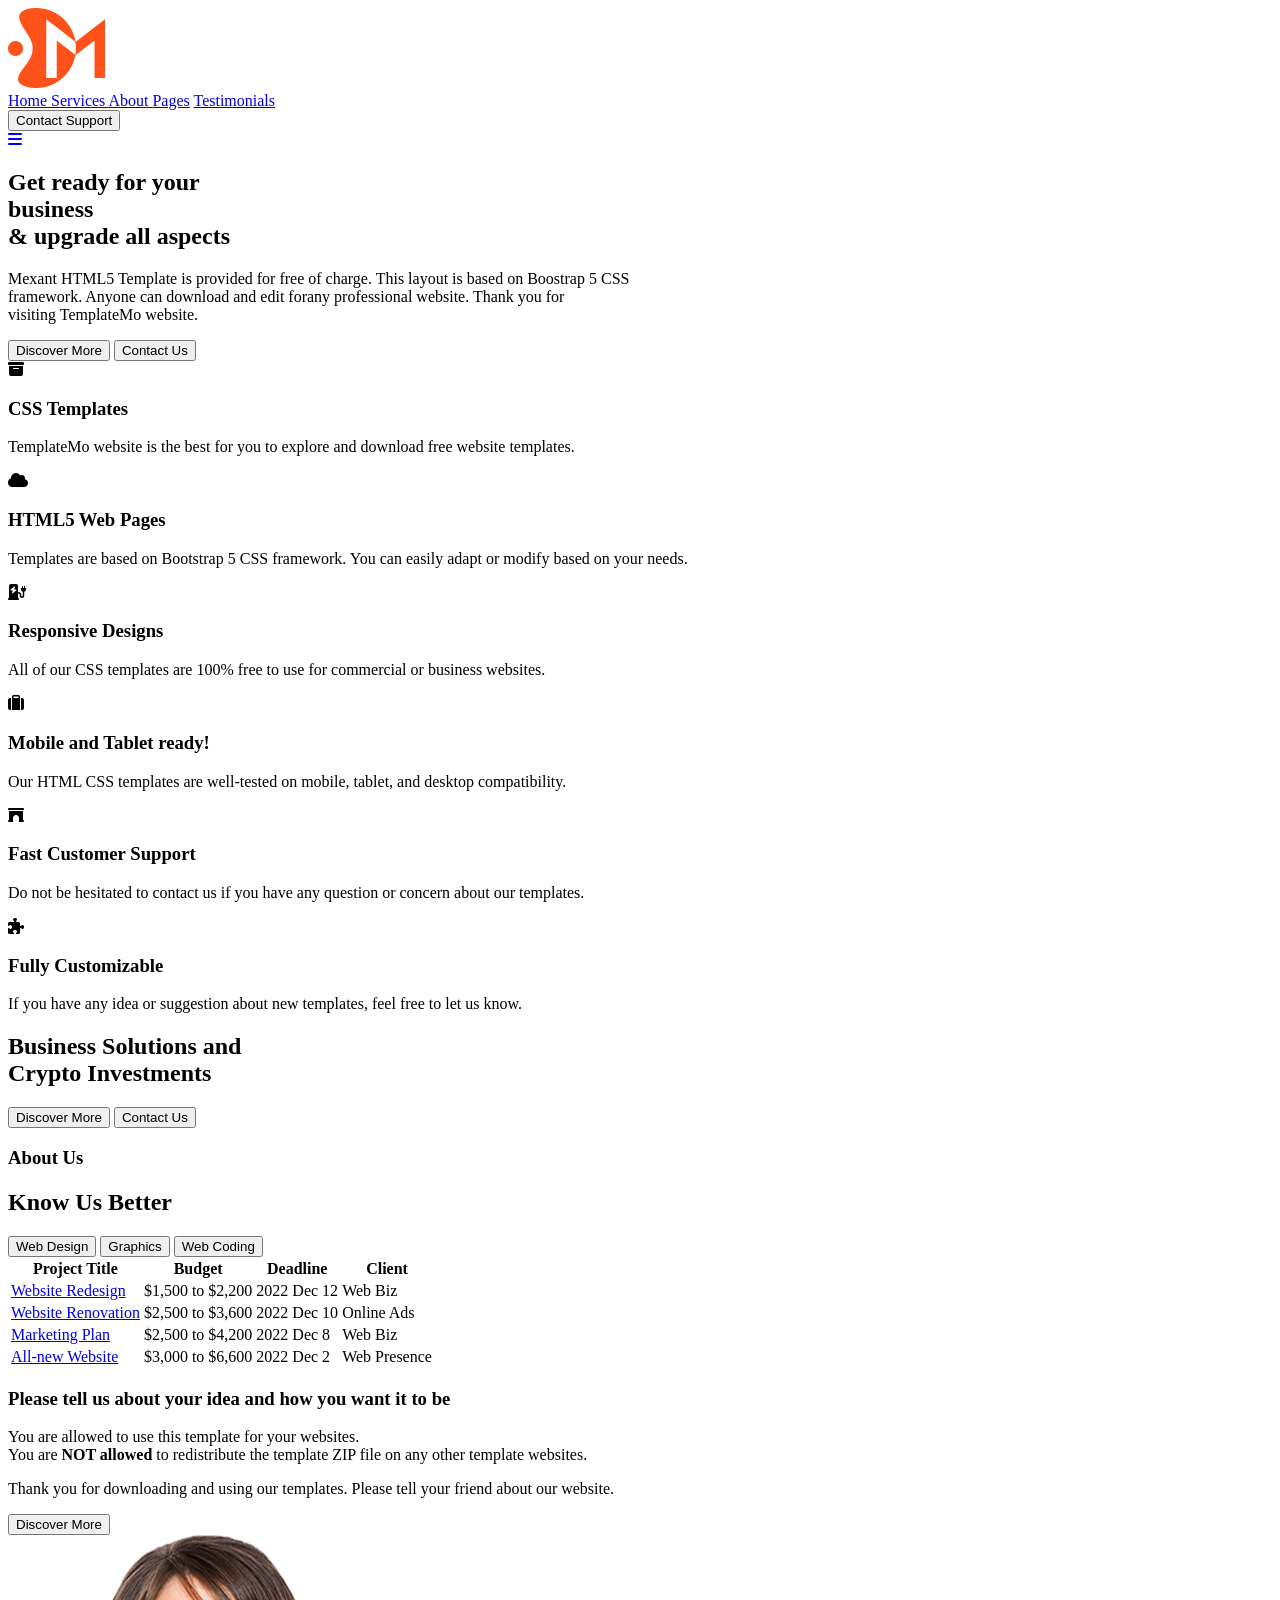
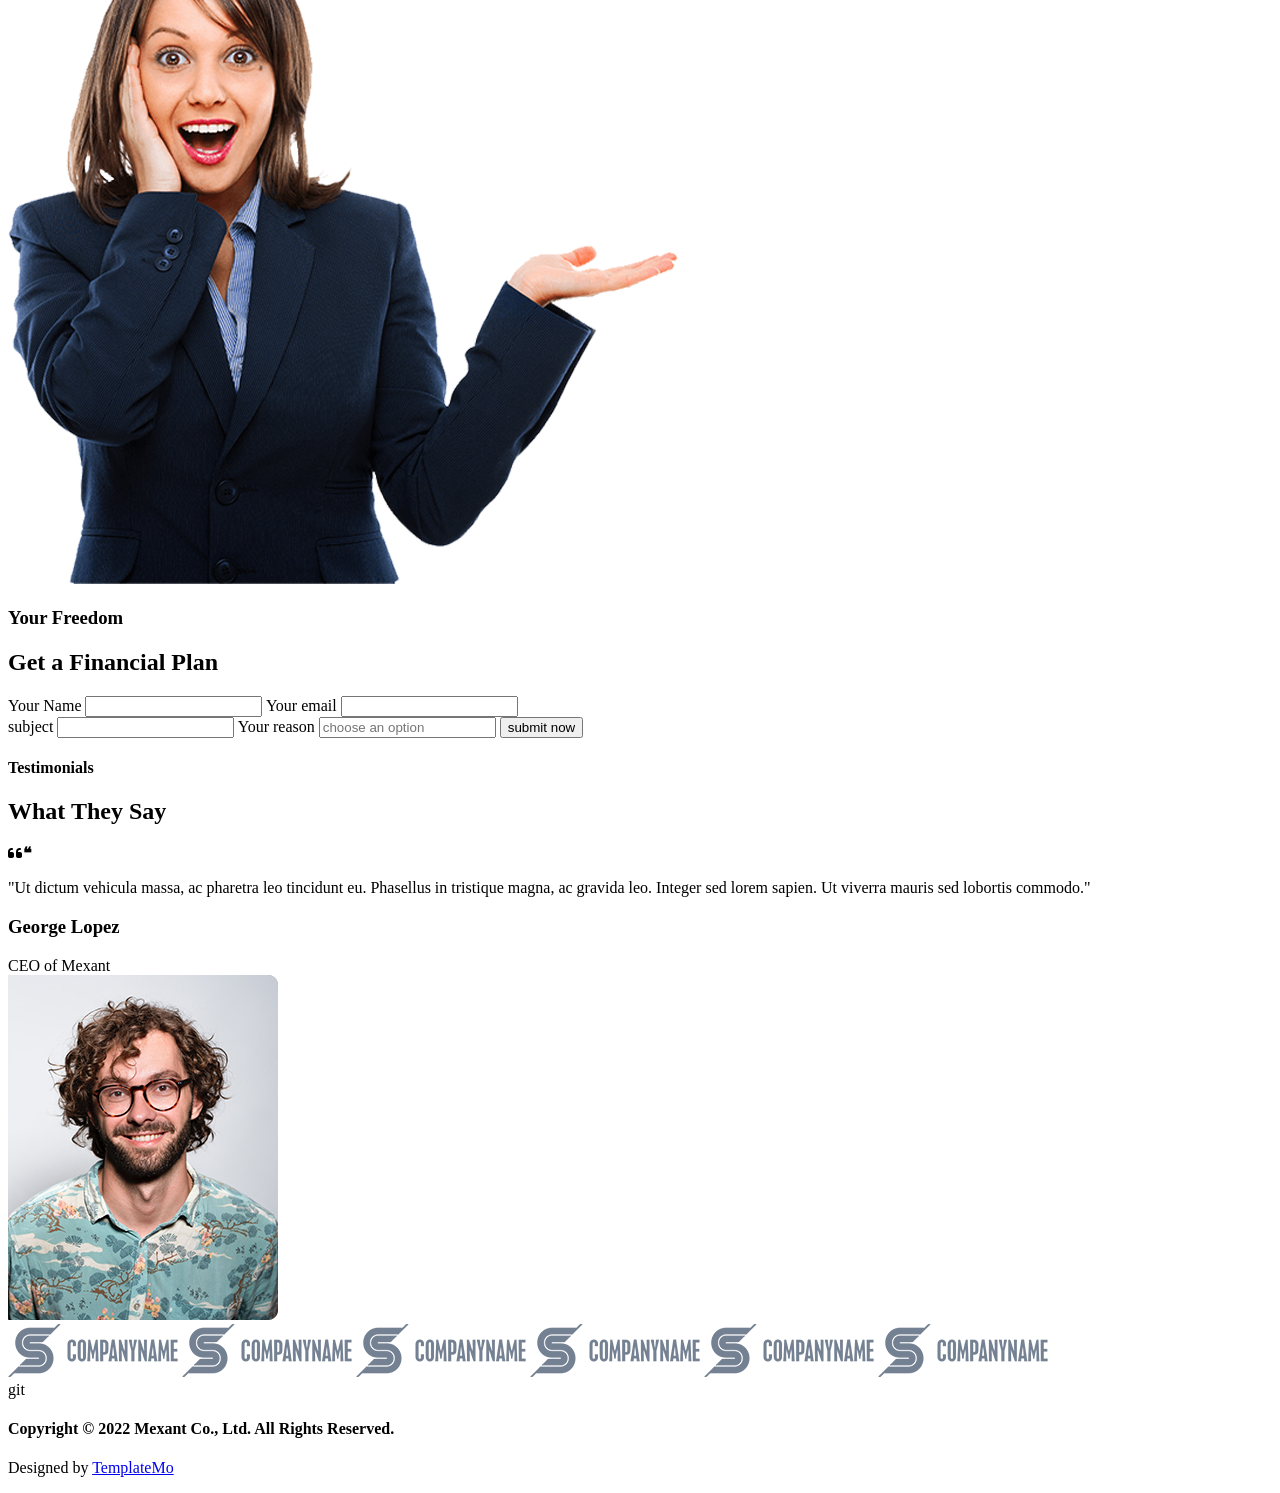
==== index.html @ 21115353 "first commit" ====
<!DOCTYPE html>
<html lang="en">
  <head>
    <meta charset="UTF-8" />
    <meta name="viewport" content="width=device-width, initial-scale=1.0" />
    <title>Document</title>
    <link rel="stylesheet" href="index.css" />
    <link
      rel="stylesheet"
      href="https://cdnjs.cloudflare.com/ajax/libs/font-awesome/6.4.0/css/all.min.css"
    />
  </head>
  <body>
    <main class="main">
      <header class="header">
        <div class="logo">
          <img src="../images/logo.png" alt="logo" />
        </div>
        <nav class="header-nav-items">
          <a class="nav-items-link" href="#"> Home </a>
          <a href="#"> Services </a>
          <a href="#">About </a>
          <a href="#"> Pages</a>
          <a href="#"> Testimonials</a>
        </nav>

        <div>
          <button class="header-main-btn">Contact Support</button>
        </div>
       <a href="#"> <i class="fa fa-bars"></i></a>
      </header>

      <!-- header ends -->
      <section class="hero-main">
        <div>
          <h1 class="hero-main-1">
            Get <span class="branding"> ready</span> for your <br />
            business <br />
            & upgrade <span class="branding"> all aspects</span>
          </h1>
        </div>
        <div class="line-1"></div>
        <p class="p">
          Mexant HTML5 Template is provided for free of charge. This layout is
          based on Boostrap 5 CSS <br />
          framework. Anyone can download and edit forany professional website.
          Thank you for <br />
          visiting TemplateMo website.
        </p>
        <div class="main-btn">
          <button class="btn-1">Discover More</button>
          <button class="btn-2">Contact Us</button>
        </div>
      </section>
    </main>
    <!-- first section end  -->
    <section class="section-1">
      <div class="section-container">
        <!-- card 1 -->
        <div class="section-a">
          <div class="a">
            <div class="icon">
              <i class="fa fa-archive"></i>
            </div>
            <div class="hero-content">
              <h3>CSS Templates</h3>
              <p>
                TemplateMo website is the best for you to explore and download
                free website templates.
              </p>
            </div>
          </div>
          <div class="a">
            <div class="icon">
              <i class="fa fa-cloud"></i>
            </div>
            <div class="hero-content">
              <h3>HTML5 Web Pages</h3>
              <p>
                Templates are based on Bootstrap 5 CSS framework. You can easily
                adapt or modify based on your needs.
              </p>
            </div>
          </div>
        </div>
        <!-- card 2 -->
        <div class="section-a">
          <div class="a">
            <div class="icon">
              <i class="fas fa-charging-station"></i>
            </div>
            <div class="hero-content">
              <h3>Responsive Designs</h3>
              <p>
                All of our CSS templates are 100% free to use for commercial or
                business websites.
              </p>
            </div>
          </div>
          <div class="a">
            <div class="icon">
              <i class="fas fa-suitcase"></i>
            </div>
            <div class="hero-content">
              <h3>Mobile and Tablet ready!</h3>
              <p>
                Our HTML CSS templates are well-tested on mobile, tablet, and
                desktop compatibility.
              </p>
            </div>
          </div>
        </div>
        <!-- card 3 -->
        <div class="section-a">
          <div class="a">
            <div class="icon">
              <i class="fas fa-archway"></i>
            </div>
            <div class="hero-content">
              <h3>Fast Customer Support</h3>
              <p>
                Do not be hesitated to contact us if you have any question or
                concern about our templates.
              </p>
            </div>
          </div>
          <div class="a">
            <div class="icon">
              <i class="fas fa-puzzle-piece"></i>
            </div>
            <div class="hero-content">
              <h3>Fully Customizable</h3>
              <p>
                If you have any idea or suggestion about new templates, feel
                free to let us know.
              </p>
            </div>
          </div>
        </div>
      </div>
    </section>
    <!-- section 3 -->
  <section>
    <div class="section-3">
      <div>
        <h1 class="Brand">
          Business <span class="brand-1">Solutions</span> and <br /><span
            class="brand-2"
            >Crypto</span
          >
          Investments
        </h1>
      </div>
      <div class="bbtn">
        <button class="btn-1">Discover More</button>
        <button class="btn-2">Contact Us</button>
      </div>
    </div>
  </section>
    <!-- section-4 -->
    <section class="b">
        <div class="section">
            <div class="b-1">
                <h3>
                    About Us  
                </h3>
                <p>
                    <h1>
                        Know Us Better
    
                    </h1>
                </p>
            </div>
            <div class="div-container">
            <div class="first-section-container" >
              <div class="btnn-container">
                <button class="btnn">
                    Web Design
                </button>
                <button class="btnn">
                    Graphics
                </button>
                <button class="btnn">
                    Web Coding
                </button>
            </div>
            <div class="table-container">
           <table>
            <thead>
              <tr>
                <th>Project Title</th>
        <th>Budget</th>
        <th>Deadline</th>
        <th>Client</th>
              </tr>
            </thead>
            <tbody>
              <tr>
                <td><a href="#">Website Redesign</a></td>
                <td>$1,500 to $2,200</td>
                <td>2022 Dec 12</td>
                <td>Web Biz</td>
              </tr>
              <tr>
                <td><a href="#">Website Renovation</a></td>
                <td>$2,500 to $3,600</td>
                <td>2022 Dec 10</td>
                 <td>Online Ads</td>
              </tr>
              <tr>
                <td><a href="#">Marketing Plan</a></td>
                <td>$2,500 to $4,200</td>
                <td>2022 Dec 8</td>
                <td>Web Biz</td>
              </tr>
              <tr>
                <td><a href="#">All-new Website</a></td>
                <td>$3,000 to $6,600</td>
                <td>2022 Dec 2</td>
                <td>Web Presence</td>
              </tr>
            </tbody>
           </table>
            </div>
            </div>
                <div class="b-2i">
                    <h3>
                        Please tell us about your idea and how you want it to be
                    </h3>
                    <p>
                        You are allowed to use this template for your websites. <br> You are <b>NOT allowed</b> to redistribute
                         the template ZIP file on any other template websites. <p>
                          Thank you for downloading and using our templates.
     Please tell your friend about our website.
                         </p>
                    </p>
                <button class="btn-1" >
                        Discover More
                    </button>
                </div>
            </div>
      
    </div>
        
    </section>
    <!-- end of section 4 -->
     <section class="section-5">
      <div class="calculator">
        <div class="calculator-image">
          <img src="../images/calculator-image.png" alt="">
        </div>
        <div class="calculator-section">
          <h3>
            Your Freedom</h3>
            <h1>Get a Financial Plan</h1>

            <form action="">
            <div class="name">
              <label for="" > Your Name</label>
              <input type="name"  value="">
            <label for=""> Your email</label>
              <input type="email" value="">
            </div>
              <label for=""> subject</label>
                <input type="text" value="" placeholder="">
                <label for=""> Your reason</label>
                <input type="text" value="" placeholder="choose an option">
            <button type="submit" class="button"> submit now</button>
            </form>
            </div>
             
        </div>

      </div>

       
     </section>
     <!-- end of section 5 -->
     <section class="testimonial-section">
      <h4>Testimonials</h4>
      <h2>What They Say</h2>
  
      <div class="testimonial-container">
        <div class="testimonial-text">
          <div class="fa fa-quote-left pt" >❝</div>
          <p>
            "Ut dictum vehicula massa, ac pharetra leo tincidunt eu. Phasellus in tristique magna, 
            ac gravida leo. Integer sed lorem sapien. Ut viverra mauris sed lobortis commodo."
          </p>
          <h3>George Lopez</h3>
          <span>CEO of Mexant</span>
        </div>
  
        <div class="testimonial-image">
          <img src="../images/testimonials-01.jpg" alt="">
        </div>
      </div>
    </section>
    <section class="company-section">
      <div class="company-image">
        <img src="../images/client-01.png" alt="">
        <img src="../images/client-01.png" alt="">
        <img src="../images/client-01.png" alt="">
        <img src="../images/client-01.png" alt="">
        <img src="../images/client-01.png" alt="">
        <img src="../images/client-01.png" alt="">

      </div>
    </section>git 
    <footer class="footer">
      <div class="footer-cont">
        <h4>Copyright © 2022 Mexant Co., Ltd. All Rights Reserved.</h4>
      <p>
        Designed by <span> <a href="#">TemplateMo</a></span>
      </p>
      </div>

    </footer>
  
  </body>
  </body>
</html>
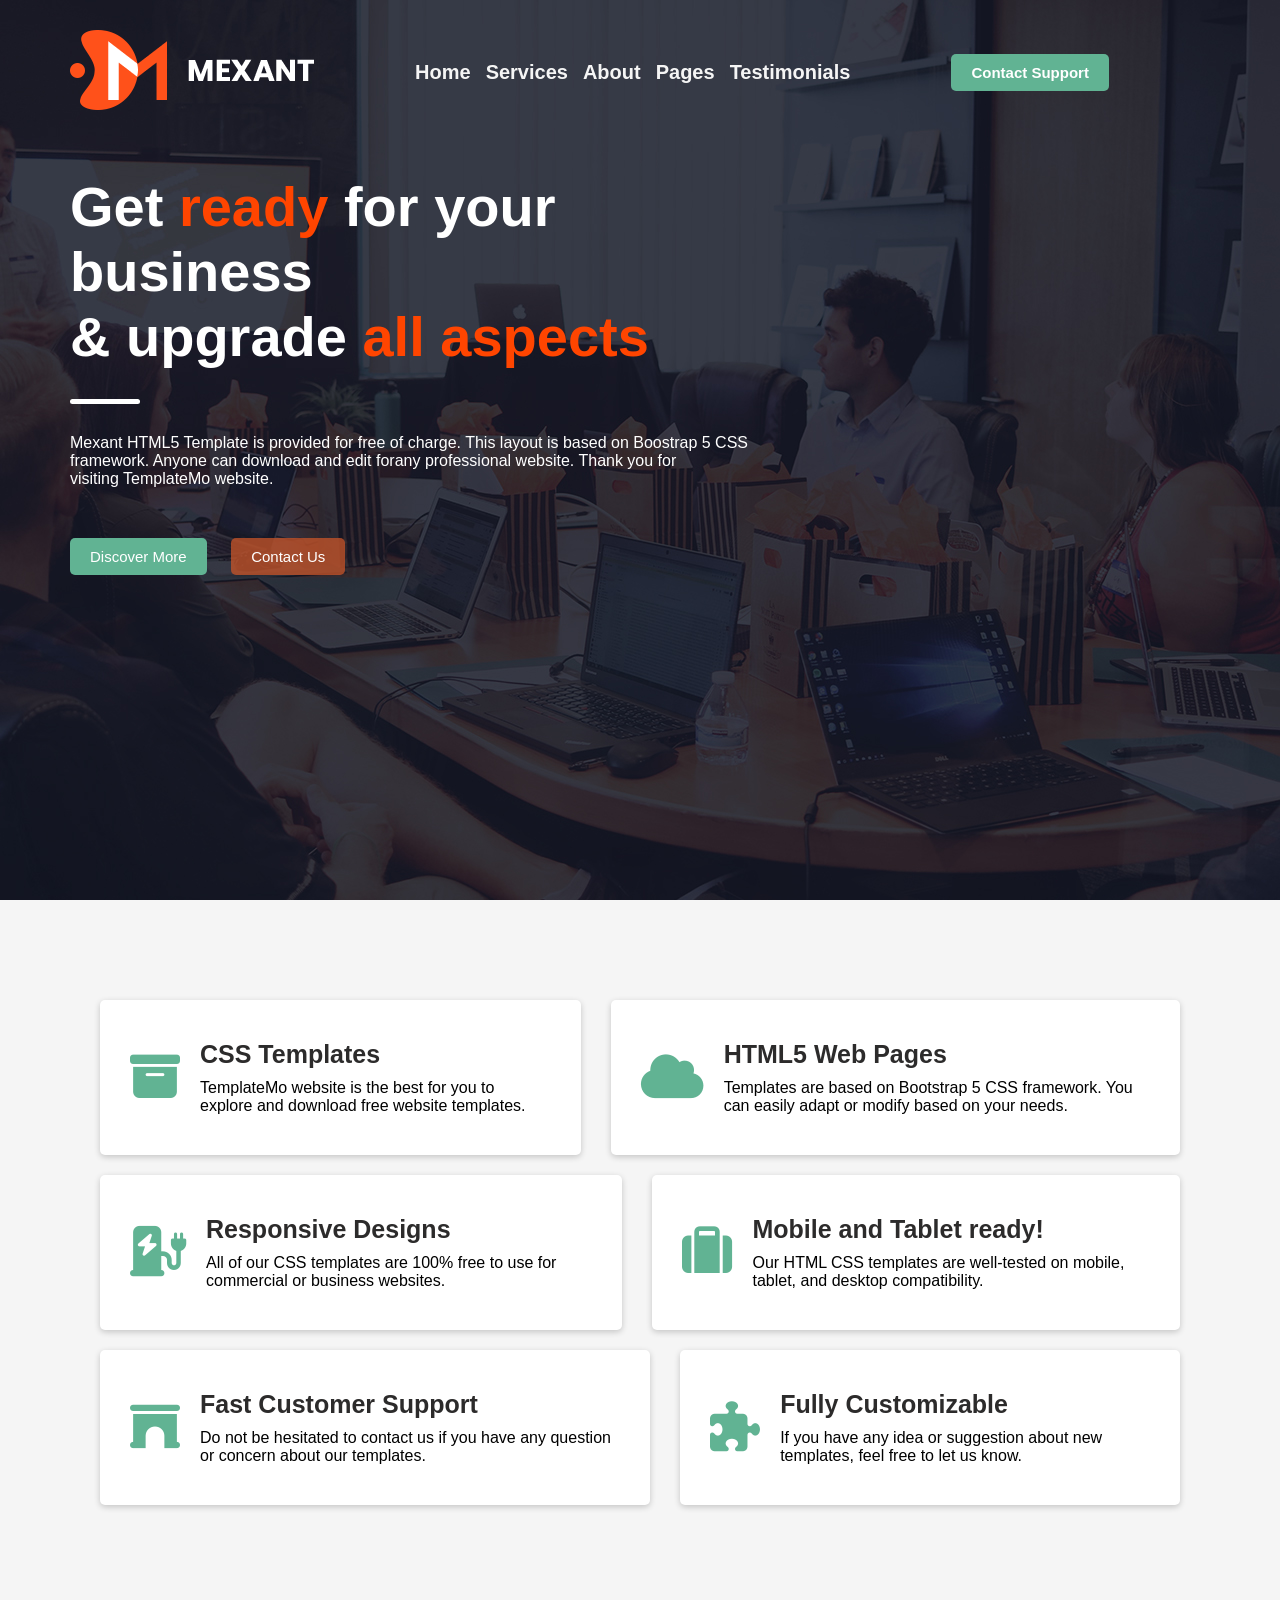
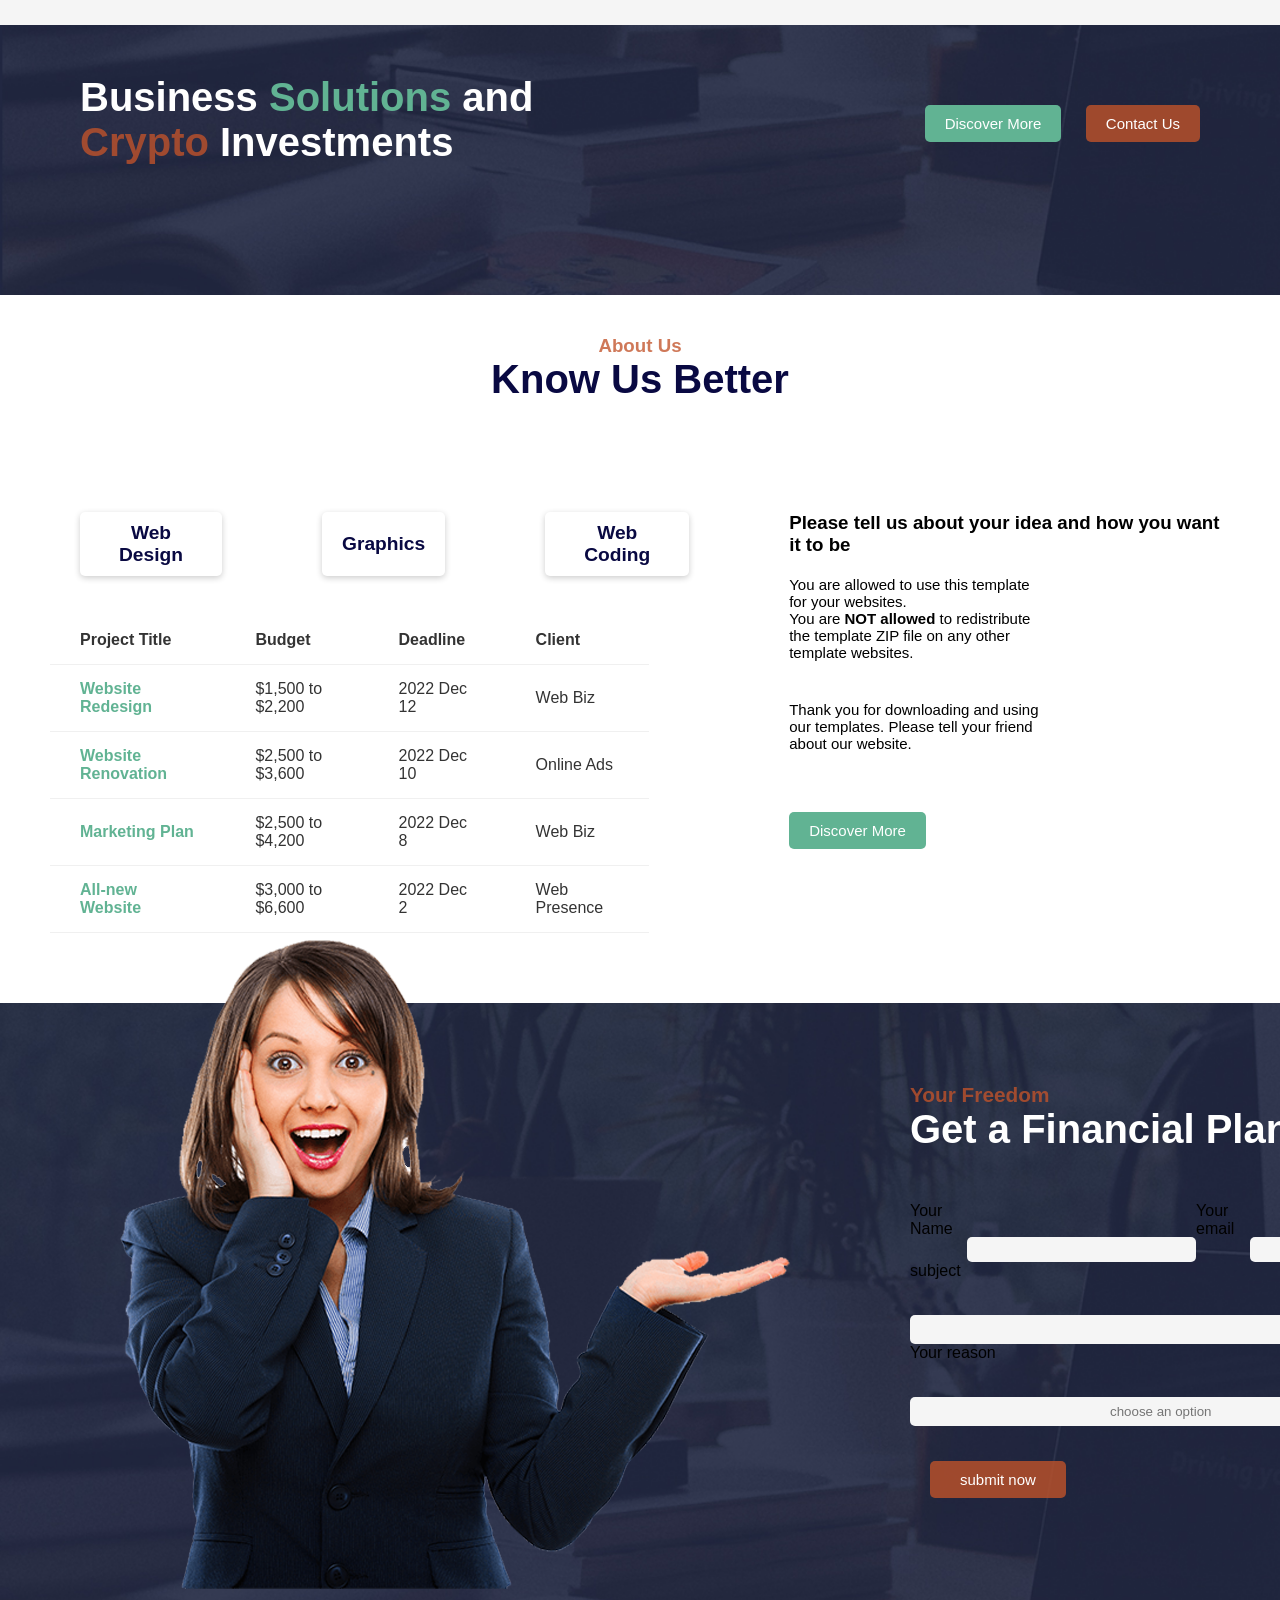
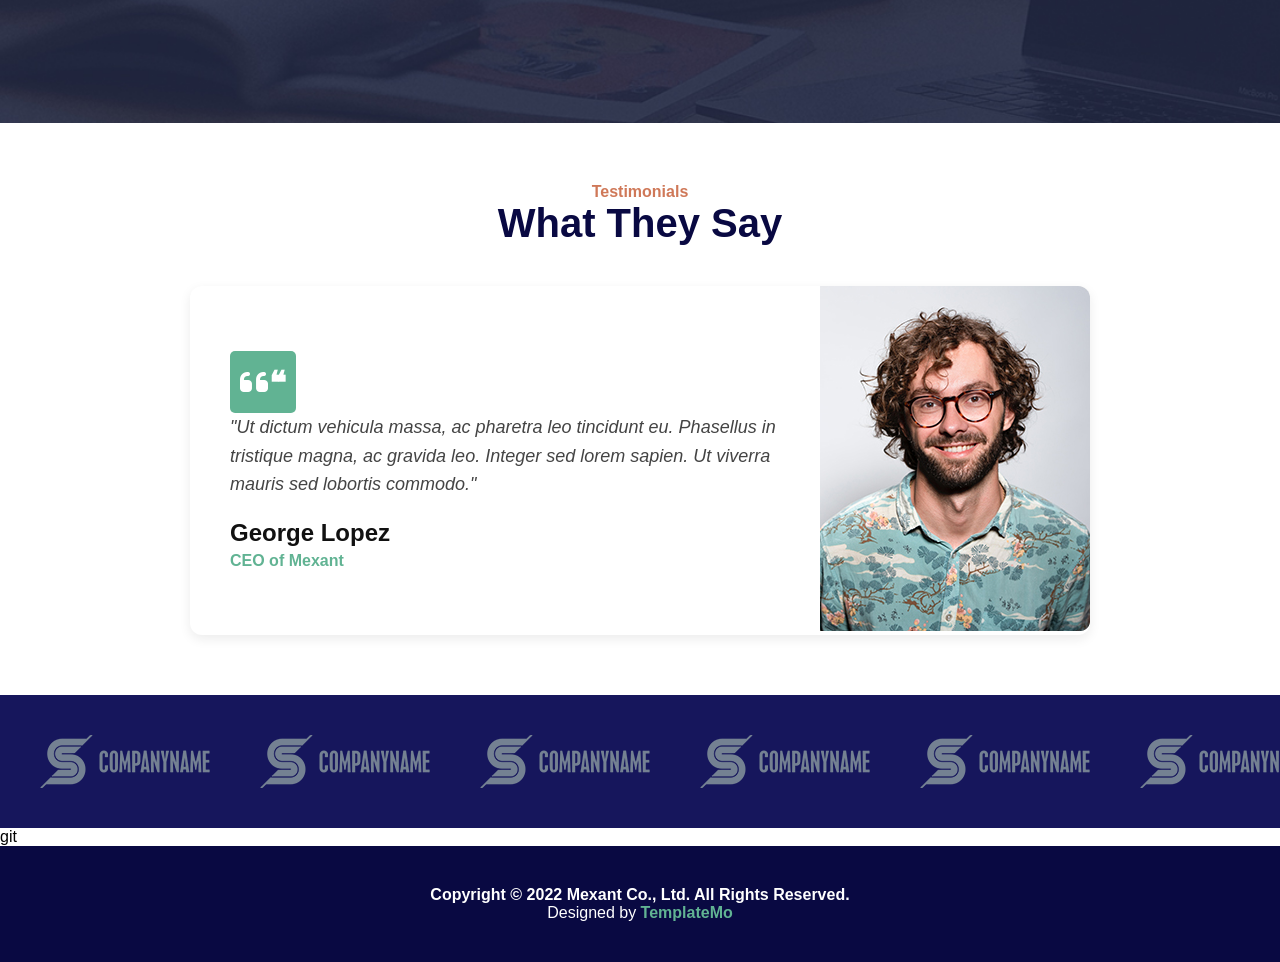
==== commit 3464b666: "first commit" ====
--- a/index.html
+++ b/index.html
@@ -4,7 +4,7 @@
     <meta charset="UTF-8" />
     <meta name="viewport" content="width=device-width, initial-scale=1.0" />
     <title>Document</title>
-    <link rel="stylesheet" href="index.css" />
+    <link rel="stylesheet" href="./styles/index.css" />
     <link
       rel="stylesheet"
       href="https://cdnjs.cloudflare.com/ajax/libs/font-awesome/6.4.0/css/all.min.css"
--- a/styles/index.css
+++ b/styles/index.css
@@ -0,0 +1,450 @@
+* {
+  margin: 0;
+  padding: 0;
+  box-sizing: border-box;
+  font-family: "Segoe UI", Tahoma, Geneva, Verdana, sans-serif;
+}
+.main {
+  background-image: url(/images/slide-01.jpg);
+  background-position: center;
+  background-size: cover;
+  height: 100vh;
+}
+
+.header {
+  display: flex;
+  align-items: center;
+  justify-content: space-between;
+  padding: 30px 70px;
+}
+.header i{
+  display: none;
+}
+
+.header-nav-items {
+  display: flex;
+  align-items: center;
+  gap: 15px;
+}
+
+.header-nav-items a {
+  text-decoration: none;
+  color: whitesmoke;
+  font-size: 20px;
+}
+.header-nav-items a:hover {
+  color: orangered;
+}
+
+.header-main-btn {
+  color: white;
+  background-color: #61b393;
+  border: none;
+  padding: 10px 20px;
+  font-size: 15px;
+  font-weight: 700;
+  border-radius: 5px;
+}
+.hero-main-1 {
+  color: white;
+  font-size: 3.5rem;
+  font-weight: 700;
+}
+.branding {
+  color: orangered;
+}
+.line-1 {
+  background-color: white;
+  height: 5px;
+  width: 70px;
+  margin: 30px 0;
+  border-radius: 10px;
+}
+.p {
+  color: white;
+  gap: 70px;
+}
+.main-btn {
+  padding: 50px 0;
+}
+.btn-1 {
+  background-color: #61b393;
+  border-radius: 5px;
+  color: white;
+  border: none;
+  padding: 10px 20px;
+  font-size: 15px;
+  font-weight: 500;
+}
+.btn-2 {
+  background-color: #c2532ac8;
+  border-radius: 5px;
+  color: white;
+  border: none;
+  padding: 10px 20px;
+  font-size: 15px;
+  font-weight: 500;
+  margin-left: 20px;
+}
+.hero-main {
+  padding: 30px 70px;
+}
+/* first section end */
+.section-1 {
+  background-color: whitesmoke;
+  padding: 100px;
+}
+.section-a {
+  display: flex;
+  gap: 30px;
+  margin-bottom: 20px;
+}
+.a {
+  padding: 40px 30px;
+  background-color: white;
+  border-radius: 5px;
+  box-shadow: 0 2px 6px rgba(0, 0, 0, 0.2);
+  display: flex;
+  align-items: center;
+  gap: 20px;
+}
+.section-container {
+  align-items: center;
+  /* padding: 10px 20px; */
+}
+.icon {
+  font-size: 50px;
+  color: #61b393;
+}
+.hero-content h3 {
+  font-size: 25px;
+  color: #121111e3;
+  margin-bottom: 10px;
+}
+.section-3 {
+  background-image: url(/images/cta-bg.jpg);
+  background-position: fixed;
+  background-size: cover;
+  height: 30vh;
+}
+
+/* section-3 */
+/* .section{
+    display: flex;
+} */
+.Brand {
+  color: white;
+  font-size: 2.5rem;
+  font-weight: 700;
+}
+
+.brand-1 {
+  color: #61b393;
+}
+.brand-2 {
+  color: #c2532ac8;
+}
+.section-3 {
+  display: flex;
+  justify-content: space-between;
+  padding: 50px 80px;
+}
+.bbtn {
+  margin-top: 30px;
+}
+/* section 4 */
+.first-section-container {
+  width: 100%;
+}
+.b-1{
+    padding: 40px 50px;
+}
+.b {
+  background-color: #ffffff66
+
+}
+.b-1 h3 {
+  color: #c2532ac8;
+  text-align: center;
+}
+.b-1 h1 {
+  color: #090942;
+  font-size: 2.5rem;
+  text-align: center;
+}
+.btnn {
+  background-color: white;
+  color: #090942;
+  padding: 10px 20px;
+  border: none;
+  border-radius: 5px;
+  box-shadow: 0 2px 6px rgba(0, 0, 0, 0.2);
+  font-size: 1.2rem;
+  font-weight: 700;
+  margin-left: 30px;
+}
+.btnn-container {
+  gap: 70px;
+}
+.div-container {
+  display: flex;
+  /* gap: 80px; */
+  padding: 30px 50px;
+  justify-content: center;
+  align-items: start;
+  margin-top: 40px;
+}
+.btnn-container {
+  display: flex;
+}
+.div-container p {
+  font-size: 15px;
+  font-weight: 400;
+
+  padding: 20px 190px;
+  margin-left: -190px;
+}
+.b-2i {
+  margin-left: 100px;
+  gap: 30px;
+}
+.table-container {
+  color: #333;
+  padding: 40px;
+  margin-left: -40px;
+}
+table {
+  border-collapse: collapse;
+}
+thead {
+  text-align: left;
+}
+th,
+td {
+  padding: 15px 30px;
+}
+
+th {
+  font-weight: 600;
+}
+tr {
+  border-bottom: 1px solid #f0f0f0;
+}
+a {
+  text-decoration: none;
+  color: #61b393;
+  font-weight: 600;
+}
+/* end of section 4 */
+
+  .section-5 .calculator{
+    background-image: url(/images/calculator-bg.jpg);
+    background-position: fixed;
+    background-size: cover;
+    height: 80vh;
+ 
+    
+   
+}
+.calculator{
+  display: flex;
+}
+.calculator-image{
+     padding: 0px 120px; 
+    position: relative;
+      margin-top: -63PX;
+    
+}
+.calculator-section h3{
+font-size: 1.3rem;
+font-weight: 900;
+color: #c2532ac8;
+margin-top: 80px;
+
+}
+.calculator-section h1{
+  font-size: 2.5rem;
+  font-weight: 700;
+  color: white;
+  top: 20px;
+
+}
+.calculator-section input{
+  display: flex;
+  flex-direction: column;
+  color: white;
+   box-sizing: border-box; 
+  border-radius: 5px;
+  padding: 7px 200px;
+  background-color:whitesmoke;
+  margin-top: 35px;
+  border: none;
+
+  
+}
+.name input{
+  display: flex;
+  padding: 5px 30px;
+
+}
+.name{display: flex;
+  
+}
+.button{
+  background-color: #c2532ac8;
+  border-radius: 5px;
+  color: white;
+  border: none;
+  padding: 10px 30px;
+  font-size: 15px;
+  font-weight: 500;
+  margin-left: 20px;
+  margin-top: 35px;
+}
+.calculator-section form{
+ margin-top: 50px;
+}
+/* section 6 */
+.section-6{
+  background-color: #ffffff66;
+  padding: 400px;
+
+}
+
+  .testimonial-section {
+    text-align: center;
+    padding: 60px 20px;
+  }
+  .testimonial-section h4{
+    color:#c2532ac8 ;
+    font-weight: 700;
+  }
+
+
+  
+
+
+  .testimonial-section h2 {
+    font-size: 2.5rem;
+    font-weight: 700;
+    margin-bottom: 40px;
+    color: #090942;
+  }
+
+  .testimonial-container {
+    display: flex;
+    justify-content: center;
+    align-items: center;
+    max-width: 900px;
+    margin: auto;
+    background: #fff;
+    border-radius: 12px;
+    box-shadow: 0 4px 12px rgba(0,0,0,0.08);
+    overflow: hidden;
+  }
+
+  .testimonial-text {
+    flex: 1;
+    padding: 40px;
+    text-align: left;
+  }
+
+  .pt {
+    font-size: 2rem;
+    color: white;
+    background-color: #61b393;
+   padding: 15px 10px;
+   border-radius: 5px;
+  }
+
+  .testimonial-text p {
+    font-style: italic;
+    color: #444;
+    margin-bottom: 20px;
+    line-height: 1.6;
+    font-size: 18px;
+  }
+
+  .testimonial-text h3 {
+    margin: 0;
+    font-size: 1.5rem;
+    font-weight: bold;
+    color: #111;
+  }
+
+  .testimonial-text span {
+    display: block;
+    color:#61b393; ;
+    margin-top: 5px;
+    font-weight: bold;
+  }
+
+
+
+  .testimonial-image img {
+    width: 100%;
+    height: 100%;
+    object-fit: cover;
+    
+  }
+
+  .company-section{
+    background-color: rgb(22, 22, 92);
+   padding: 40px;
+  }
+  .company-image{
+    display: flex;
+    gap: 50px;
+  }
+  .footer-cont span{
+    color:#c2532ac8 ;
+
+  }
+  .footer{
+  color: white;
+  padding: 40px;
+  background-color: #090942;
+
+}
+.footer-cont{
+  justify-content: center;
+  text-align: center;
+
+}
+@media screen and (max-width: 768px) {
+  .header-main-btn{
+    display: none;
+    
+
+  }
+  .header-nav-items a{
+    display: none;
+    font-size: 10px;
+    font-weight: 500;
+    gap: 10px;
+
+  }
+
+  .main {
+    background-image: url(/images/slide-01.jpg);
+    background-position: center;
+    background-size: cover;
+    height: 100vh;
+  }
+  .header i{
+    display: flex;
+    margin-left: 10px;
+    color: white;
+  }
+
+
+  
+}
+
+
+
+
+
+
+
+
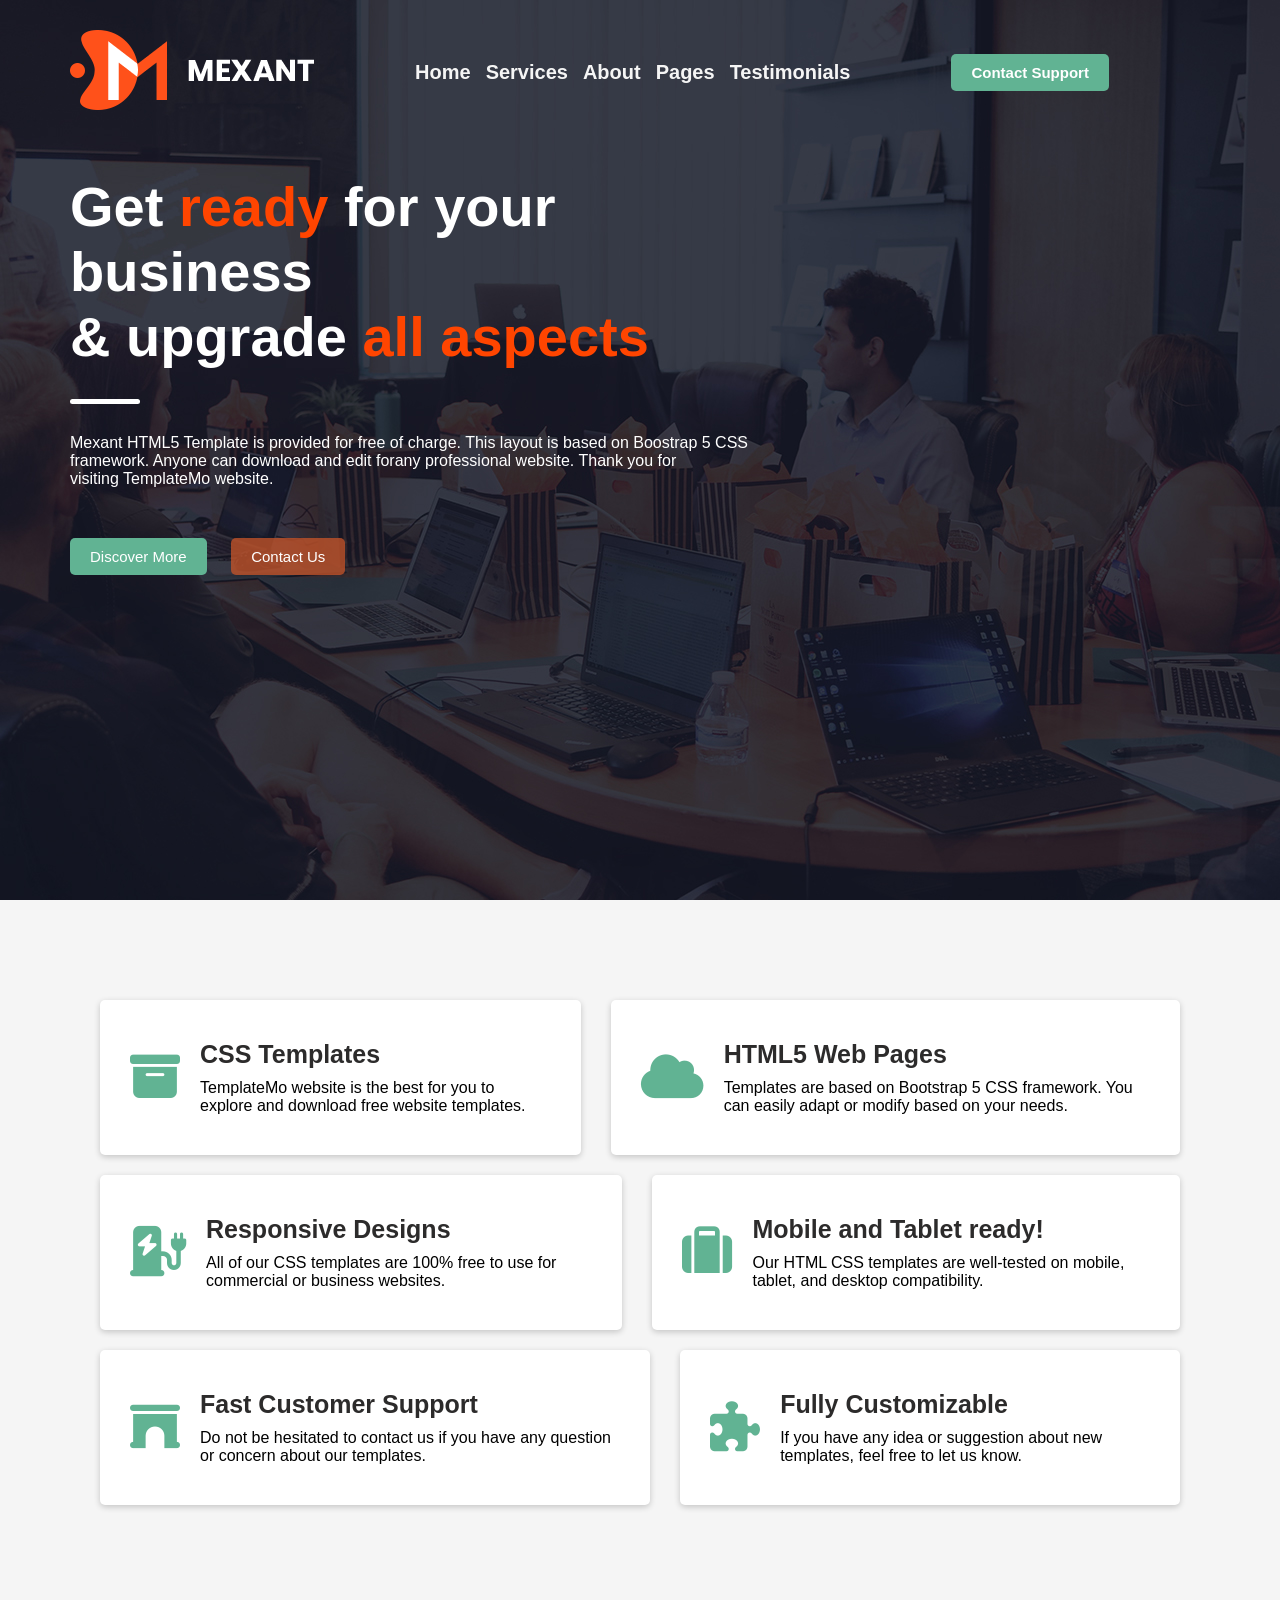
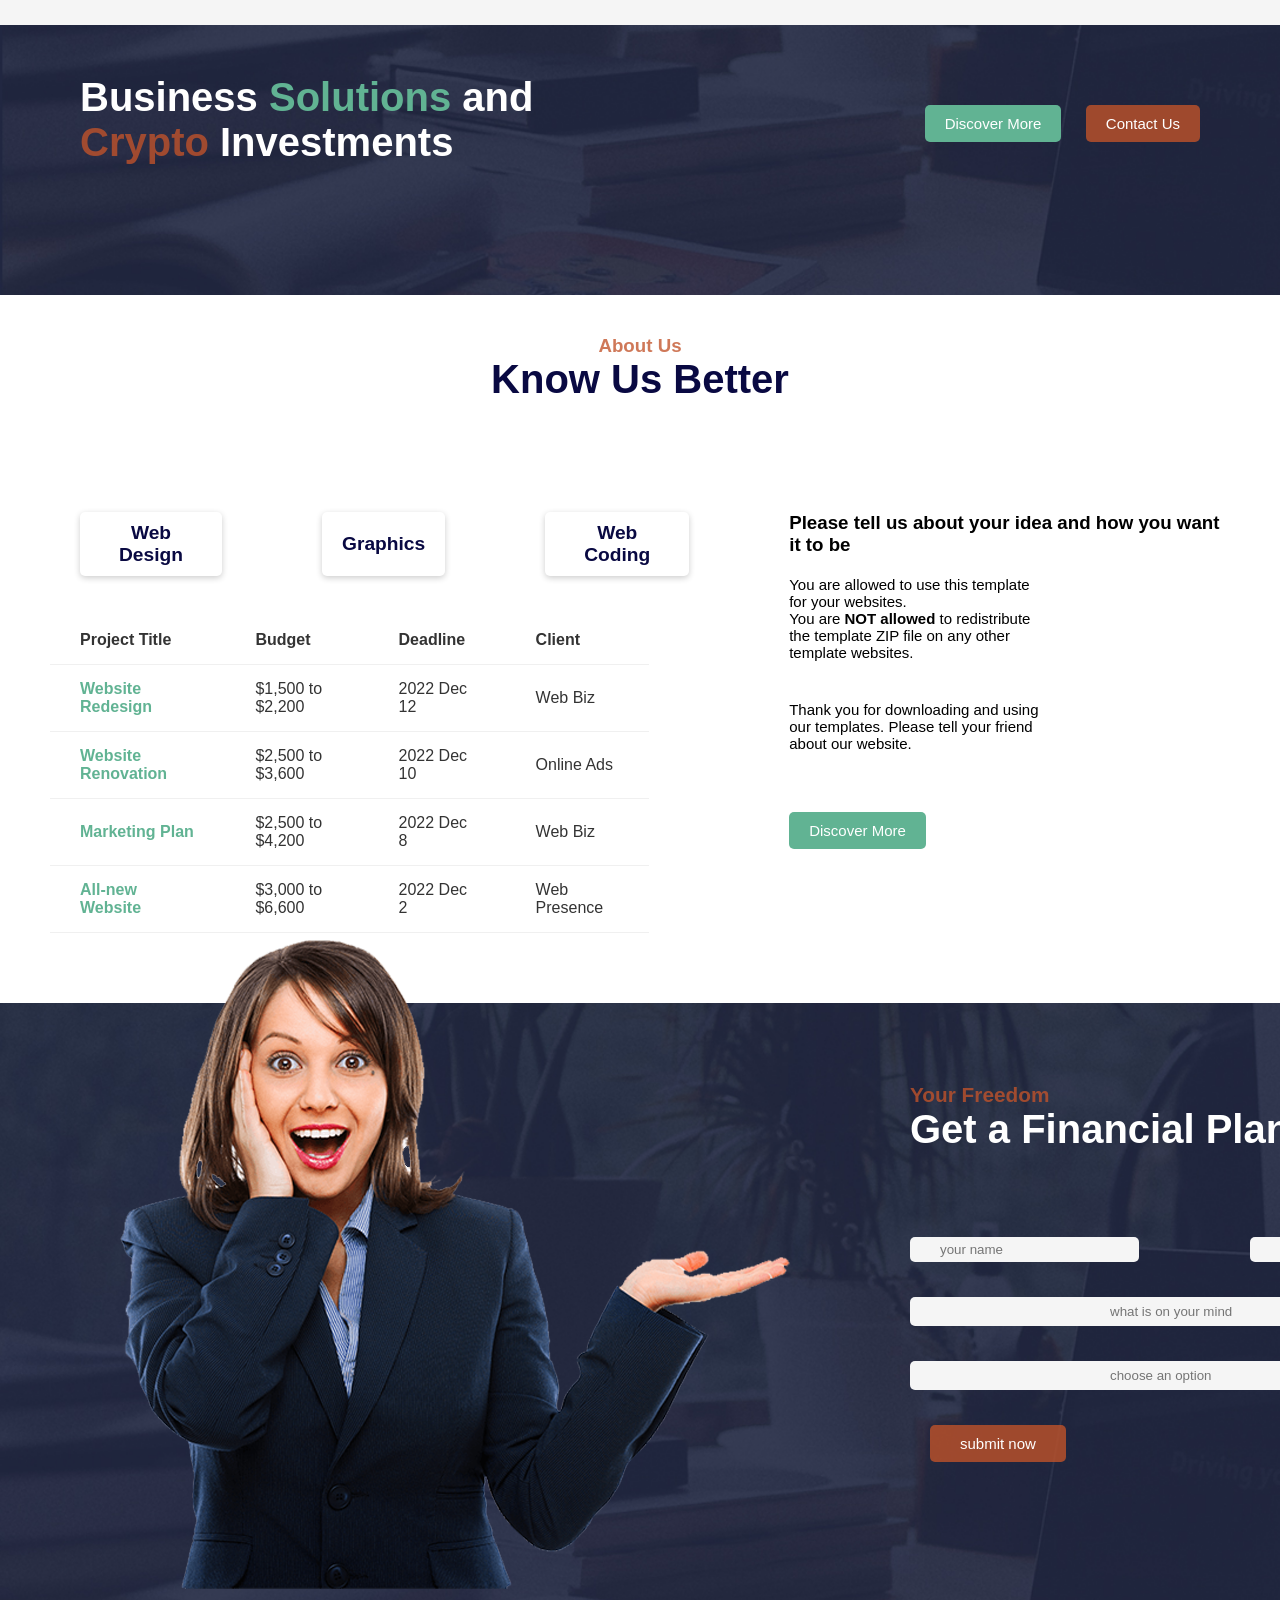
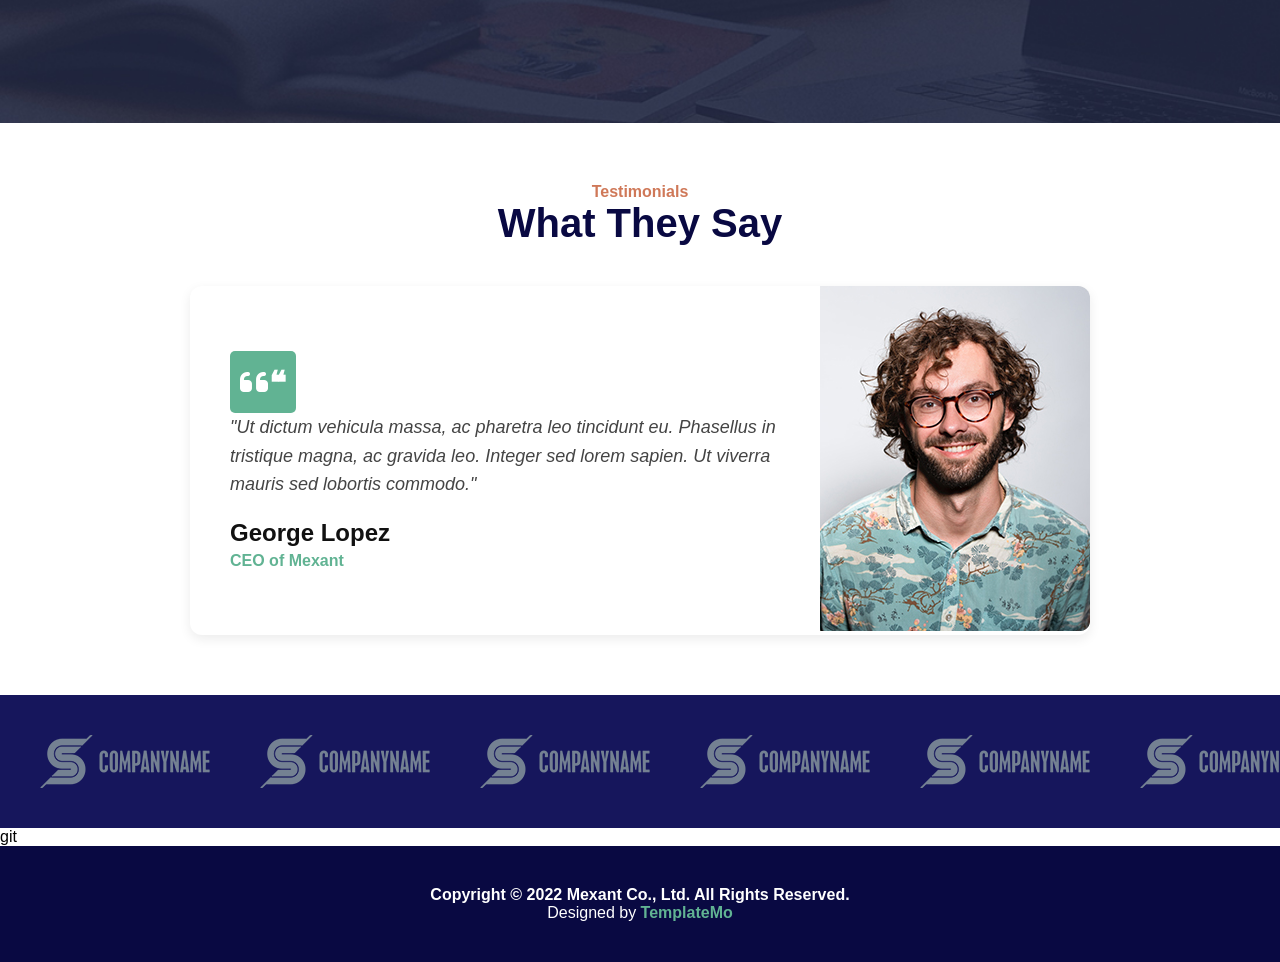
==== commit 34c73845: "first commit" ====
--- a/index.html
+++ b/index.html
@@ -14,7 +14,7 @@
     <main class="main">
       <header class="header">
         <div class="logo">
-          <img src="../images/logo.png" alt="logo" />
+          <img src="./images/logo.png" alt="logo" />
         </div>
         <nav class="header-nav-items">
           <a class="nav-items-link" href="#"> Home </a>
@@ -247,7 +247,7 @@
      <section class="section-5">
       <div class="calculator">
         <div class="calculator-image">
-          <img src="../images/calculator-image.png" alt="">
+          <img src="./images/calculator-image.png" alt="">
         </div>
         <div class="calculator-section">
           <h3>
@@ -256,14 +256,14 @@
 
             <form action="">
             <div class="name">
-              <label for="" > Your Name</label>
-              <input type="name"  value="">
-            <label for=""> Your email</label>
-              <input type="email" value="">
-            </div>
-              <label for=""> subject</label>
-                <input type="text" value="" placeholder="">
-                <label for=""> Your reason</label>
+              
+              <input type="name" placeholder="your name"  value="">
+            
+              <input type="email" placeholder="your email id" value="">
+            </div>
+              
+                <input type="text" value="" placeholder="what is on your mind">
+                
                 <input type="text" value="" placeholder="choose an option">
             <button type="submit" class="button"> submit now</button>
             </form>
@@ -292,18 +292,18 @@
         </div>
   
         <div class="testimonial-image">
-          <img src="../images/testimonials-01.jpg" alt="">
+          <img src="./images/testimonials-01.jpg" alt="">
         </div>
       </div>
     </section>
     <section class="company-section">
       <div class="company-image">
-        <img src="../images/client-01.png" alt="">
-        <img src="../images/client-01.png" alt="">
-        <img src="../images/client-01.png" alt="">
-        <img src="../images/client-01.png" alt="">
-        <img src="../images/client-01.png" alt="">
-        <img src="../images/client-01.png" alt="">
+        <img src="./images/client-01.png" alt="">
+        <img src="./images/client-01.png" alt="">
+        <img src="./images/client-01.png" alt="">
+        <img src="./images/client-01.png" alt="">
+        <img src="./images/client-01.png" alt="">
+        <img src="./images/client-01.png" alt="">
 
       </div>
     </section>git 
--- a/styles/index.css
+++ b/styles/index.css
@@ -5,7 +5,7 @@
   font-family: "Segoe UI", Tahoma, Geneva, Verdana, sans-serif;
 }
 .main {
-  background-image: url(/images/slide-01.jpg);
+  background-image: url("../images/slide-01.jpg");
   background-position: center;
   background-size: cover;
   height: 100vh;
@@ -122,7 +122,7 @@
   margin-bottom: 10px;
 }
 .section-3 {
-  background-image: url(/images/cta-bg.jpg);
+  background-image: url("../images/cta-bg.jpg");
   background-position: fixed;
   background-size: cover;
   height: 30vh;
@@ -238,7 +238,7 @@
 /* end of section 4 */
 
   .section-5 .calculator{
-    background-image: url(/images/calculator-bg.jpg);
+    background-image: url("../images/calculator-bg.jpg");
     background-position: fixed;
     background-size: cover;
     height: 80vh;
@@ -283,12 +283,17 @@
   
 }
 .name input{
-  display: flex;
+  
   padding: 5px 30px;
-
-}
-.name{display: flex;
-  
+  color: #111;
+
+}
+.name input::placeholder{
+  text-align: left;
+}
+.name{
+  display: flex;
+  justify-content: space-between;
 }
 .button{
   background-color: #c2532ac8;
@@ -426,7 +431,7 @@
   }
 
   .main {
-    background-image: url(/images/slide-01.jpg);
+    background-image: url("../images/slide-01.jpg");
     background-position: center;
     background-size: cover;
     height: 100vh;
